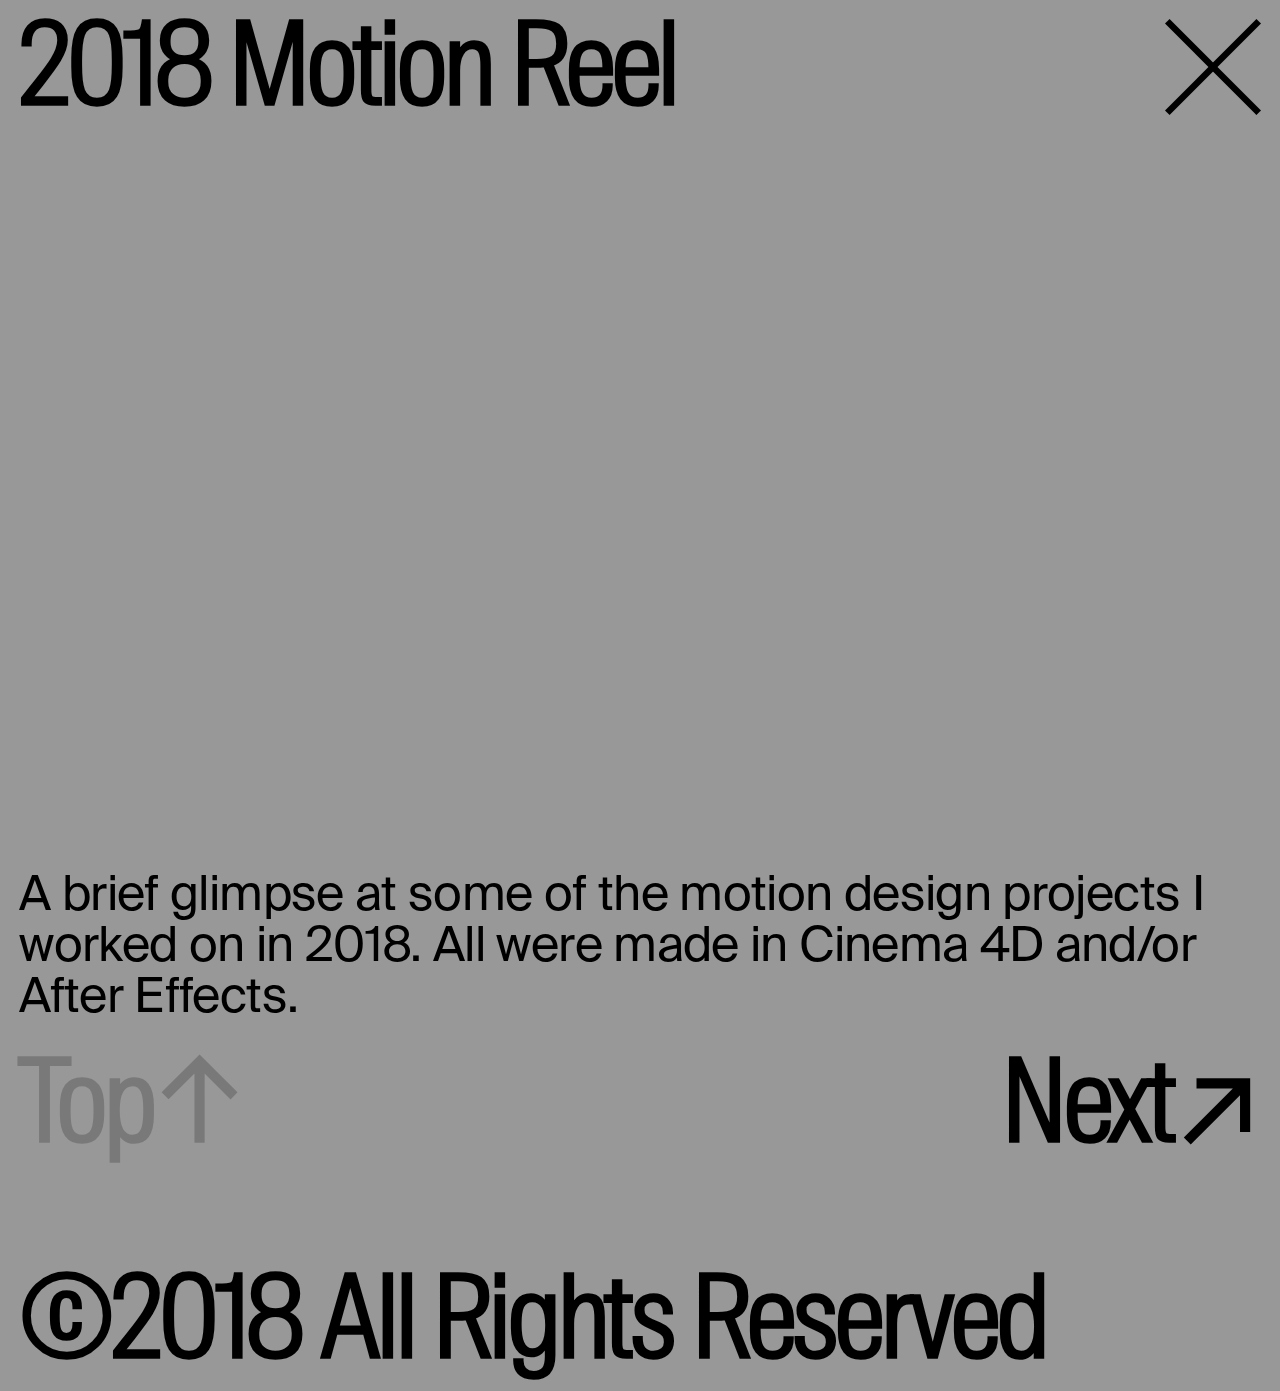
==== 2018-motion-reel.html @ f4c04968 "changing back because preloader isn't fading in safarai" ====
<!doctype html>
<html>
	<head>
		<meta charset="UTF-8">
		<meta name="viewport" content="width=device-width, user-scalable=no" />
		<link href="style.css" rel="stylesheet" type="text/css">
		<title>Gunnar Harrison</title>
		<script src="http://nongrat.us/dight/250/tutorials/jquery.min.js"></script>
		<link href="https://meyerweb.com/eric/tools/css/reset/reset.css" rel="stylesheet" type="text/css" />
		<link rel="stylesheet" type="text/css" href="style.css">
		<link rel="shortcut icon" type="image/png" href="images/favicon.png">
	</head>
	<body>
		<div class="wrapper">
			<div class="project-content">
				<div class="header">
					<h1 class="project-name">2018 Motion Reel</h1>
					<div id="exit-button">
						<a id="exit" href="index.html"><img src="images/exit.svg"></a>	
					</div>
				</div>
				<div class="gallery">
					<div class="video-wrapper-bottom-margin">
						<div class="video-wrapper">
							<iframe src="https://player.vimeo.com/video/286714223" width="640" height="360" frameborder="0" webkitallowfullscreen mozallowfullscreen allowfullscreen></iframe>
						</div>
					</div>
					<p class="project-info">
						A brief glimpse at some of the motion design projects I worked on in 2018. All were made in Cinema 4D and/or After Effects. 
					</p>
				</div>
			</div>
		</div>
		<footer class="project-footer">
			<div class="bottom-nav">
				<h1 class="top-disabled">Top↑</h1>
				<h1 class="next"><a href="millennial-reign.html">Next↗</a></h1>
			</div>
			<h1>
				<br>
				©2018 All Rights Reserved
			</h1>
		</footer>
	</body>
</html>
---- style.css ----
/* ---------- GENERAL STYLES ---------- */

* {
	margin: 0;
	padding: 0;
}

html, body {
	height: 100%;
}

a {
	color: black;
	text-decoration: none;
	cursor: pointer;
	transition: .15s;
	-webkit-transition: .15s;
}

a:hover {
	opacity: 0.2;
}

@font-face {
	font-family: "condensed";
	src: url("fonts/SuisseIntlCond-Light.otf");
}

@font-face {
	font-family: "italic";
	src: url("fonts/SuisseIntlCond-LightItalic.otf");	
}

@font-face {
	font-family: "regular";
	src: url("fonts/SuisseIntl-Regular.otf");	
}

body {
	padding: 1.5vw;
	background-color: #989898;
	-webkit-font-smoothing: antialiased;
	-moz-osx-font-smoothing: grayscale;
}

/* ---------- HOME PAGE STYLES ---------- */

.wrapper {
	/* need this to capture browser height */
	min-height: 100%;
}

.content, .footer, h1 {
	font-family: condensed;
	font-size: 8.9vw;
	letter-spacing: -.25vw;
	line-height: 95%;
}

.italic {
	font-family: italic;
}

.content {
	min-height: 100%;
	padding-bottom: 8.9vw;
}

.footer {
	margin-top: -8.9vw;
}

/* ---------- PROJECT PAGE STYLES ---------- */


/* ----- Header ----- */



.header {
	display: grid;
	/*This 13/1 column thing is my weird hack for making the "X" stay to the right */
	grid-template-columns: 12fr 1fr;
	grid-template-areas:
	"project-name exit-button"
	;
}

.project-name {
	padding-bottom: 1.5vw;
}

/* ----- Gallery ----- */

.gallery {
	display: grid;
	grid-template-columns: 1fr;
}

.project-info {
	font-family: regular;
	font-size: 3.8vw;
	letter-spacing: -.05vw;
	line-height: 105%;
	padding-top: .5vw;
	padding-bottom: 2vw;
}

.project-content {
	min-height: 100%;
	padding-bottom: 26.7vw;
}

.project-footer {
	margin-top: -26.7vw;
}

/* ----- Image Styling ----- */

.project-image {
	width: 100%;
	padding-bottom: 1.5vw;
}

.project-image-left, .project-image-right {
	width: 50%;
	padding-bottom: 1.5vw;
}

.project-image-right {
	justify-self: end;
}

.two-column-image-grid {
	display: grid;
	grid-template-columns: 1fr 1fr;
	column-gap: 1.5vw;
}

/* ----- Video Styling (Vimeo Only) ----- */

.video-wrapper-bottom-margin {
	padding-bottom: 1.5vw;
}

.video-wrapper {
	position: relative;
	padding-bottom: 56.25%; /* 16:9 */
	padding-top: 0px;
	height: 0;
}

.video-wrapper iframe {
	position: absolute;
	top: 0;
	left: 0;
	width: 100%;
	height: 100%;
}

/* ----- Bottom Nav ----- */

.bottom-nav {
	display: grid;
	grid-template-columns: 1fr 1fr;
	grid-template-areas:
	"top next"
	;
	padding-top: .5vw;
}

.top-disabled {
	opacity: 0.2;
}

.next {
	justify-self: end;
}

/* ---------- MEDIA QUERIES ---------- */


@media (max-width: 780px) {

/*
	.project-image-left, .project-image-right {
		width: 100%;
	}
*/
	.two-column-image-grid {
		display: grid;
		grid-template-columns: 1fr;
	}

}
---- style.css ----
/* ---------- GENERAL STYLES ---------- */

* {
	margin: 0;
	padding: 0;
}

html, body {
	height: 100%;
}

a {
	color: black;
	text-decoration: none;
	cursor: pointer;
	transition: .15s;
	-webkit-transition: .15s;
}

a:hover {
	opacity: 0.2;
}

@font-face {
	font-family: "condensed";
	src: url("fonts/SuisseIntlCond-Light.otf");
}

@font-face {
	font-family: "italic";
	src: url("fonts/SuisseIntlCond-LightItalic.otf");	
}

@font-face {
	font-family: "regular";
	src: url("fonts/SuisseIntl-Regular.otf");	
}

body {
	padding: 1.5vw;
	background-color: #989898;
	-webkit-font-smoothing: antialiased;
	-moz-osx-font-smoothing: grayscale;
}

/* ---------- HOME PAGE STYLES ---------- */

.wrapper {
	/* need this to capture browser height */
	min-height: 100%;
}

.content, .footer, h1 {
	font-family: condensed;
	font-size: 8.9vw;
	letter-spacing: -.25vw;
	line-height: 95%;
}

.italic {
	font-family: italic;
}

.content {
	min-height: 100%;
	padding-bottom: 8.9vw;
}

.footer {
	margin-top: -8.9vw;
}

/* ---------- PROJECT PAGE STYLES ---------- */


/* ----- Header ----- */



.header {
	display: grid;
	/*This 13/1 column thing is my weird hack for making the "X" stay to the right */
	grid-template-columns: 12fr 1fr;
	grid-template-areas:
	"project-name exit-button"
	;
}

.project-name {
	padding-bottom: 1.5vw;
}

/* ----- Gallery ----- */

.gallery {
	display: grid;
	grid-template-columns: 1fr;
}

.project-info {
	font-family: regular;
	font-size: 3.8vw;
	letter-spacing: -.05vw;
	line-height: 105%;
	padding-top: .5vw;
	padding-bottom: 2vw;
}

.project-content {
	min-height: 100%;
	padding-bottom: 26.7vw;
}

.project-footer {
	margin-top: -26.7vw;
}

/* ----- Image Styling ----- */

.project-image {
	width: 100%;
	padding-bottom: 1.5vw;
}

.project-image-left, .project-image-right {
	width: 50%;
	padding-bottom: 1.5vw;
}

.project-image-right {
	justify-self: end;
}

.two-column-image-grid {
	display: grid;
	grid-template-columns: 1fr 1fr;
	column-gap: 1.5vw;
}

/* ----- Video Styling (Vimeo Only) ----- */

.video-wrapper-bottom-margin {
	padding-bottom: 1.5vw;
}

.video-wrapper {
	position: relative;
	padding-bottom: 56.25%; /* 16:9 */
	padding-top: 0px;
	height: 0;
}

.video-wrapper iframe {
	position: absolute;
	top: 0;
	left: 0;
	width: 100%;
	height: 100%;
}

/* ----- Bottom Nav ----- */

.bottom-nav {
	display: grid;
	grid-template-columns: 1fr 1fr;
	grid-template-areas:
	"top next"
	;
	padding-top: .5vw;
}

.top-disabled {
	opacity: 0.2;
}

.next {
	justify-self: end;
}

/* ---------- MEDIA QUERIES ---------- */


@media (max-width: 780px) {

/*
	.project-image-left, .project-image-right {
		width: 100%;
	}
*/
	.two-column-image-grid {
		display: grid;
		grid-template-columns: 1fr;
	}

}
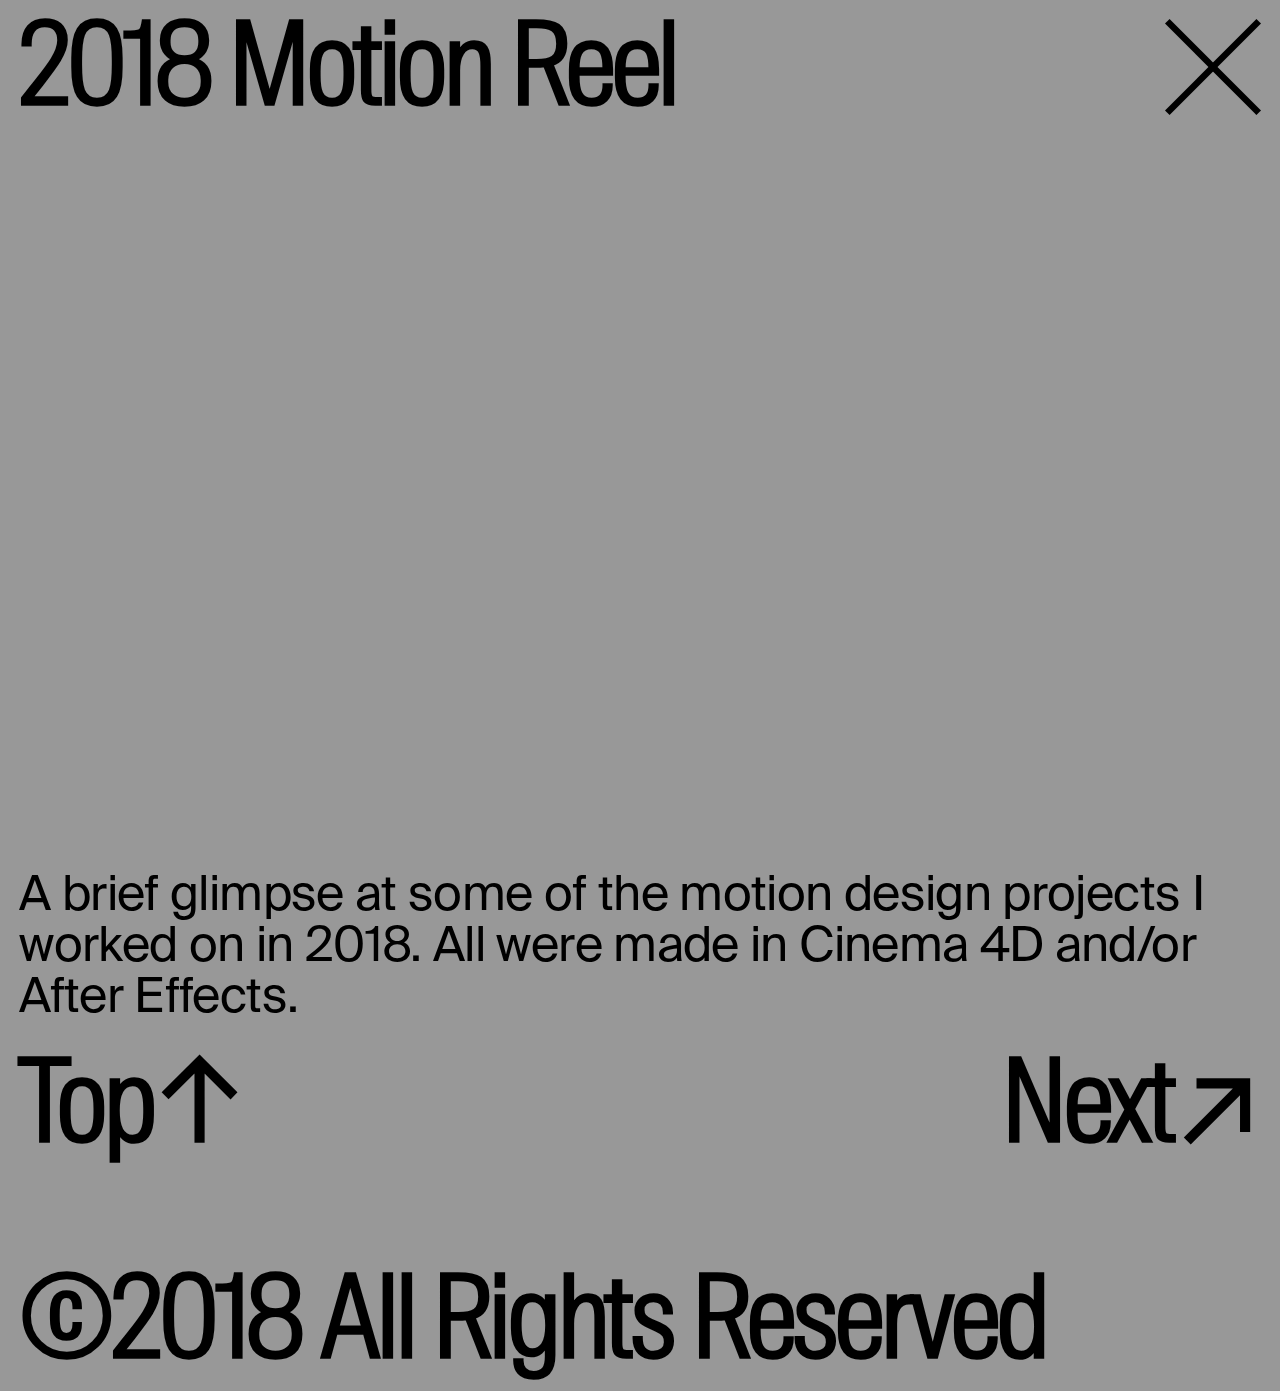
==== commit af5f4eaa: "Putting the script tag at the bottom so back-to-top works" ====
--- a/2018-motion-reel.html
+++ b/2018-motion-reel.html
@@ -5,14 +5,18 @@
 		<meta name="viewport" content="width=device-width, user-scalable=no" />
 		<link href="style.css" rel="stylesheet" type="text/css">
 		<title>Gunnar Harrison</title>
-		<script src="http://nongrat.us/dight/250/tutorials/jquery.min.js"></script>
 		<link href="https://meyerweb.com/eric/tools/css/reset/reset.css" rel="stylesheet" type="text/css" />
 		<link rel="stylesheet" type="text/css" href="style.css">
 		<link rel="shortcut icon" type="image/png" href="images/favicon.png">
 	</head>
 	<body>
 		<div class="wrapper">
+			<div class="loader">
+				<h1 id="loading">Loading</h1>
+				<h1 id="dots">...</h1>
+			</div>
 			<div class="project-content">
+				
 				<div class="header">
 					<h1 class="project-name">2018 Motion Reel</h1>
 					<div id="exit-button">
@@ -33,13 +37,15 @@
 		</div>
 		<footer class="project-footer">
 			<div class="bottom-nav">
-				<h1 class="top-disabled">Top↑</h1>
-				<h1 class="next"><a href="millennial-reign.html">Next↗</a></h1>
+				<h1 class="top"><a href="#">Top↑</a></h1>
+				<h1 class="next"><a href="millennial-reign.html">Next↗</a></h1>	
 			</div>
 			<h1>
 				<br>
 				©2018 All Rights Reserved
 			</h1>
 		</footer>
+		<script src="https://ajax.googleapis.com/ajax/libs/jquery/2.2.4/jquery.min.js"></script>
+		<script src="js/my.js"></script>
 	</body>
 </html>--- a/style.css
+++ b/style.css
@@ -42,6 +42,31 @@
 	-webkit-font-smoothing: antialiased;
 	-moz-osx-font-smoothing: grayscale;
 }
+
+/* ---------- LOADER STYLES ---------- */
+
+.loader {
+	position: fixed;
+	background-color: #989898;
+	width: 100vw;
+	height: 100vh;
+}
+
+#loading {
+	float:left;
+}
+
+#dots{  
+  	-webkit-animation: typing .5s steps(4);
+  	-webkit-animation-iteration-count: infinite;
+  	overflow: hidden;
+}
+
+@-webkit-keyframes typing {
+    0% {width: 0%;}
+    100% {width: 8%;}
+}
+
 
 /* ---------- HOME PAGE STYLES ---------- */
 
--- a/style.css
+++ b/style.css
@@ -42,6 +42,31 @@
 	-webkit-font-smoothing: antialiased;
 	-moz-osx-font-smoothing: grayscale;
 }
+
+/* ---------- LOADER STYLES ---------- */
+
+.loader {
+	position: fixed;
+	background-color: #989898;
+	width: 100vw;
+	height: 100vh;
+}
+
+#loading {
+	float:left;
+}
+
+#dots{  
+  	-webkit-animation: typing .5s steps(4);
+  	-webkit-animation-iteration-count: infinite;
+  	overflow: hidden;
+}
+
+@-webkit-keyframes typing {
+    0% {width: 0%;}
+    100% {width: 8%;}
+}
+
 
 /* ---------- HOME PAGE STYLES ---------- */
 
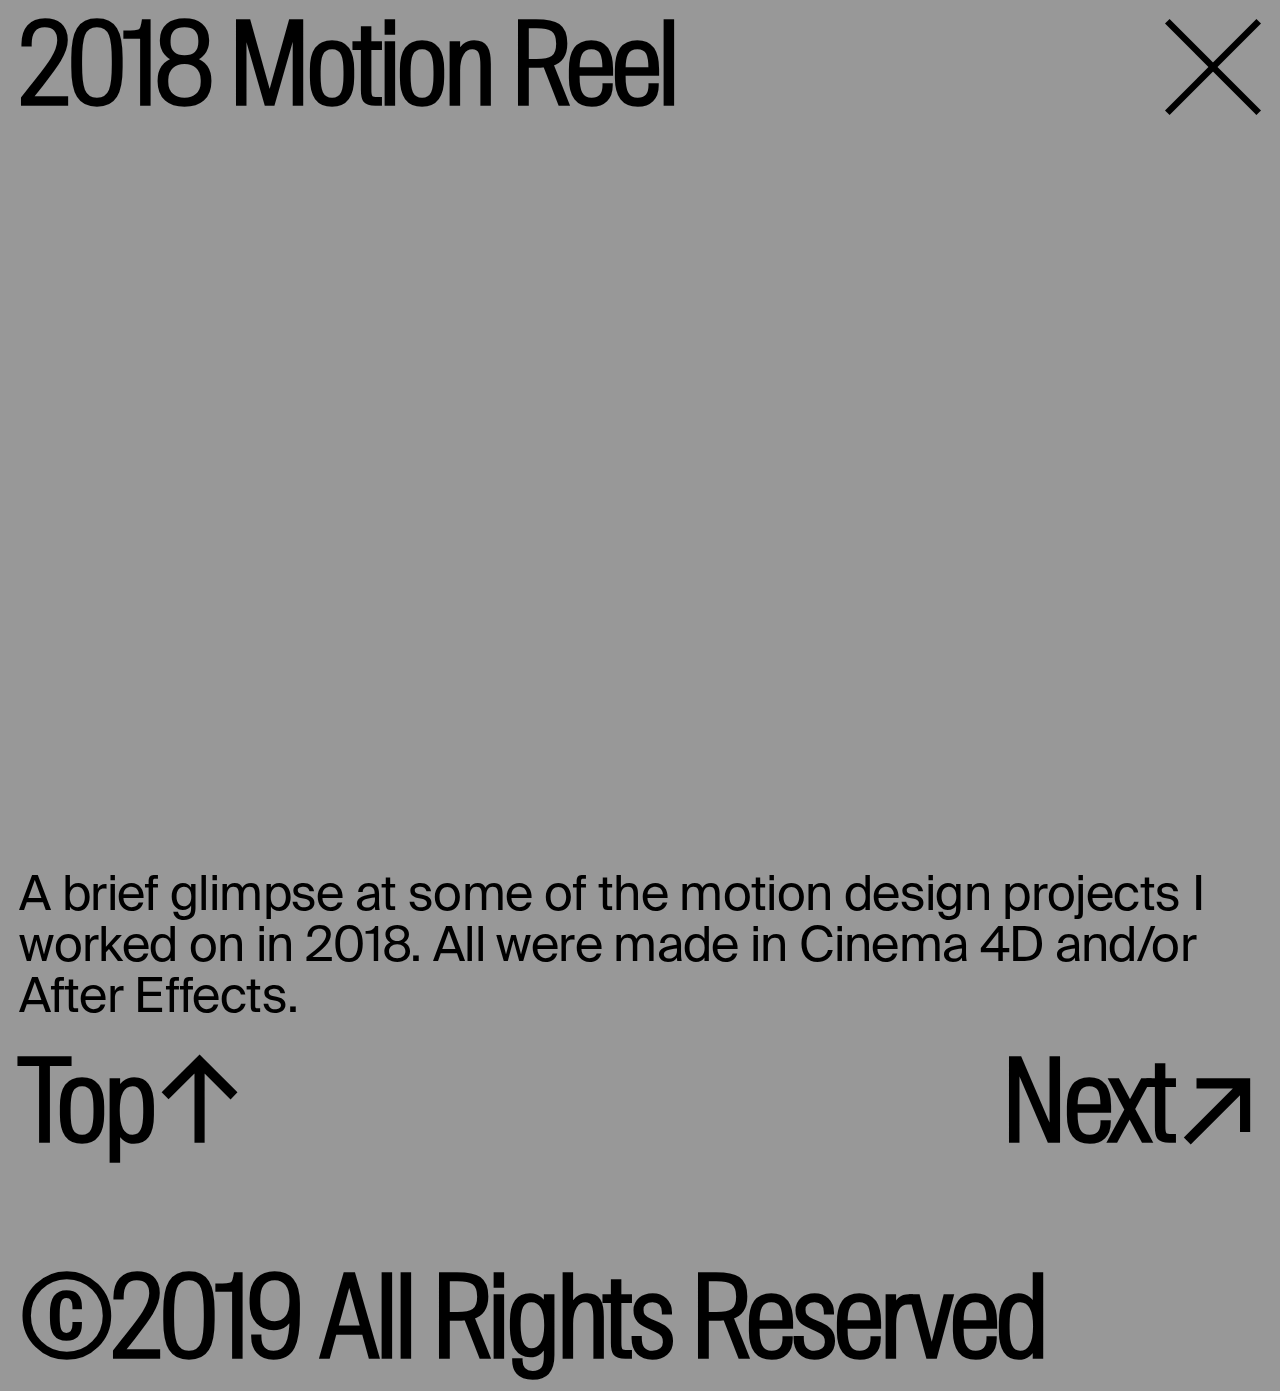
==== commit f6106cbe: "Updating the date to 2019" ====
--- a/2018-motion-reel.html
+++ b/2018-motion-reel.html
@@ -42,7 +42,7 @@
 			</div>
 			<h1>
 				<br>
-				©2018 All Rights Reserved
+				©2019 All Rights Reserved
 			</h1>
 		</footer>
 		<script src="https://ajax.googleapis.com/ajax/libs/jquery/2.2.4/jquery.min.js"></script>
